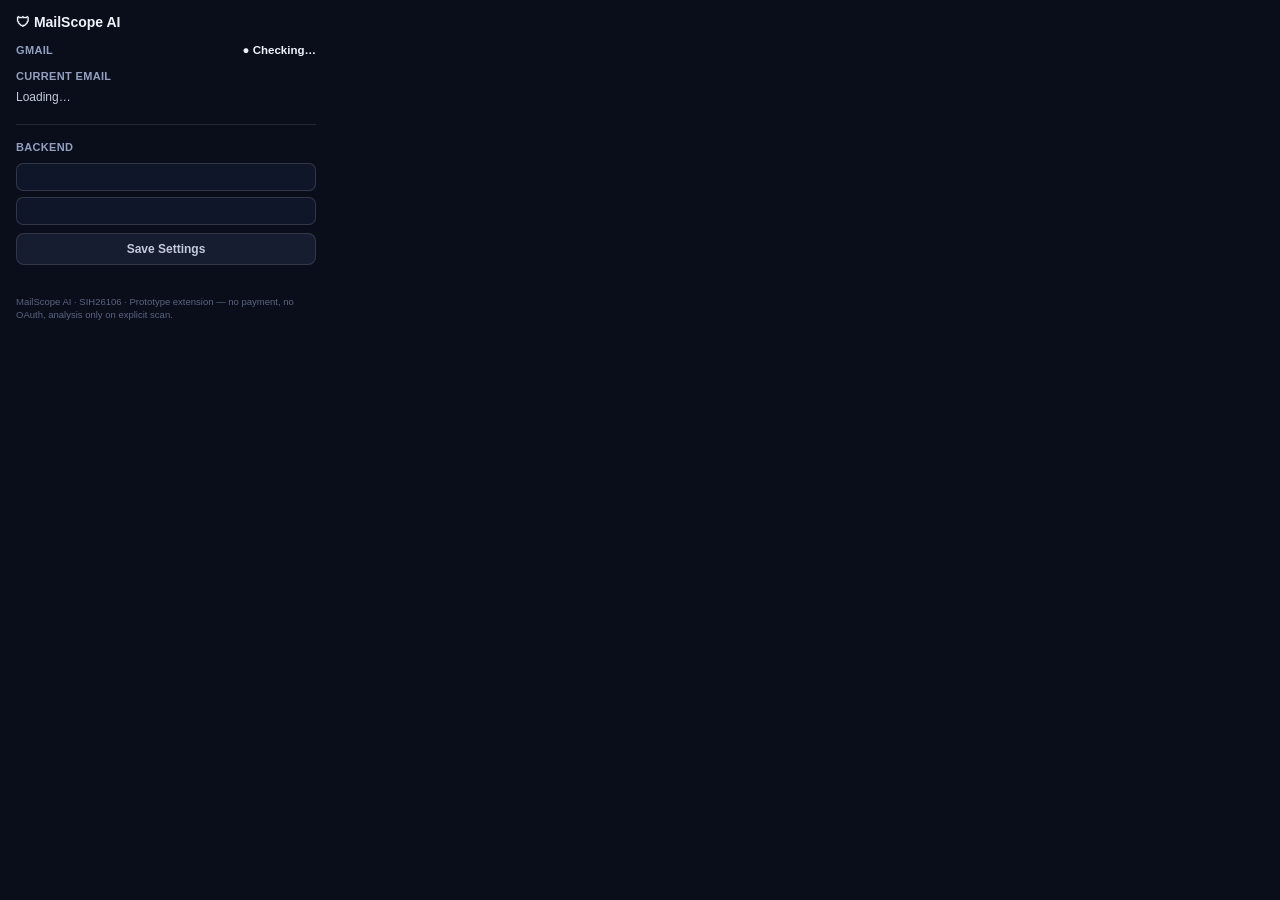
==== extension/popup/popup.html @ 63ffdf58 "Add files via upload" ====
<!DOCTYPE html>
<html>
<head>
<meta charset="utf-8">
<title>MailScope AI</title>
<link rel="stylesheet" href="popup.css">
</head>
<body>
  <div class="ms-header">
    <span class="ms-logo">🛡 MailScope AI</span>
  </div>

  <div class="ms-row">
    <span class="ms-label">Gmail</span>
    <span id="ms-gmail-status" class="ms-status">● Checking…</span>
  </div>

  <div id="ms-current-block">
    <div class="ms-label" style="margin-top:10px;">Current email</div>
    <div id="ms-current-content" class="ms-current-content">Loading…</div>
  </div>

  <button id="ms-open-investigation" class="ms-btn" style="display:none;">Open Investigation</button>
  <button id="ms-scan" class="ms-btn" style="display:none;">Scan with MailScope</button>

  <div class="ms-divider"></div>

  <div class="ms-row">
    <span class="ms-label">Backend</span>
  </div>
  <input id="ms-backend-input" class="ms-input" spellcheck="false">
  <input id="ms-webapp-input" class="ms-input" spellcheck="false" style="margin-top:6px;">
  <button id="ms-save-settings" class="ms-btn ms-btn-secondary">Save Settings</button>
  <div id="ms-save-note" class="ms-note"></div>

  <div class="ms-footer">MailScope AI · SIH26106 · Prototype extension — no payment, no OAuth, analysis only on explicit scan.</div>

  <script src="popup.js"></script>
</body>
</html>
---- extension/popup/popup.css ----
body {
  width: 300px;
  margin: 0;
  padding: 14px 16px 12px;
  background: #0a0e1a;
  color: #eef1f9;
  font-family: -apple-system, "Segoe UI", Roboto, Inter, sans-serif;
  font-size: 12.5px;
}
.ms-header { margin-bottom: 10px; }
.ms-logo { font-size: 14px; font-weight: 800; }
.ms-row { display: flex; align-items: center; justify-content: space-between; padding: 4px 0; }
.ms-label { color: #93a0c2; font-size: 11px; font-weight: 700; text-transform: uppercase; letter-spacing: .03em; }
.ms-status { font-size: 11.5px; font-weight: 700; }
.ms-status.connected { color: #3fe0a0; }
.ms-status.disconnected { color: #93a0c2; }
.ms-current-content { font-size: 12px; color: #c3cadb; line-height: 1.5; padding: 6px 0; }
.ms-current-content .risk-line { font-weight: 800; font-size: 14px; margin: 4px 0; }
.ms-btn {
  width: 100%; margin-top: 8px; padding: 8px 10px; border-radius: 8px; border: none;
  font-weight: 700; font-size: 12px; color: #fff; cursor: pointer;
  background: linear-gradient(135deg, #4c8dff, #9b6bff);
}
.ms-btn:hover { filter: brightness(1.08); }
.ms-btn-secondary { background: #171d30; color: #c3cadb; border: 1px solid rgba(255,255,255,0.12); }
.ms-divider { height: 1px; background: rgba(255,255,255,0.10); margin: 12px 0; }
.ms-input {
  width: 100%; box-sizing: border-box; padding: 7px 9px; border-radius: 7px;
  border: 1px solid rgba(255,255,255,0.14); background: #10162a; color: #eef1f9; font-size: 11.5px; margin-top: 6px;
}
.ms-note { font-size: 10.5px; color: #3fe0a0; margin-top: 6px; min-height: 12px; }
.ms-footer { font-size: 9.5px; color: #5a6482; margin-top: 12px; line-height: 1.4; }
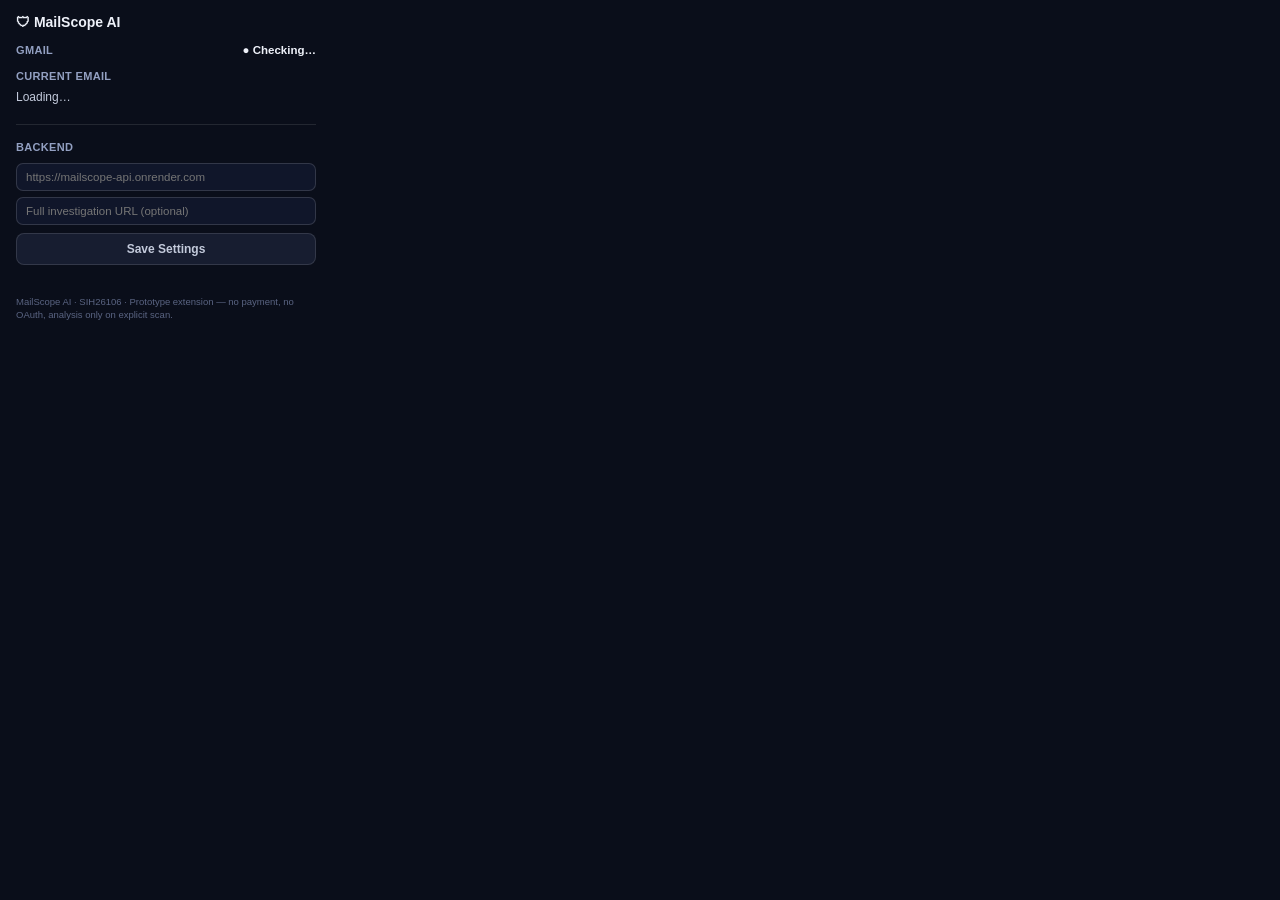
==== commit 986a02f6: "Add files via upload" ====
--- a/extension/popup/popup.html
+++ b/extension/popup/popup.html
@@ -28,8 +28,8 @@
   <div class="ms-row">
     <span class="ms-label">Backend</span>
   </div>
-  <input id="ms-backend-input" class="ms-input" spellcheck="false">
-  <input id="ms-webapp-input" class="ms-input" spellcheck="false" style="margin-top:6px;">
+  <input id="ms-backend-input" class="ms-input" spellcheck="false" placeholder="https://mailscope-api.onrender.com">
+  <input id="ms-webapp-input" class="ms-input" spellcheck="false" style="margin-top:6px;" placeholder="Full investigation URL (optional)">
   <button id="ms-save-settings" class="ms-btn ms-btn-secondary">Save Settings</button>
   <div id="ms-save-note" class="ms-note"></div>
 
